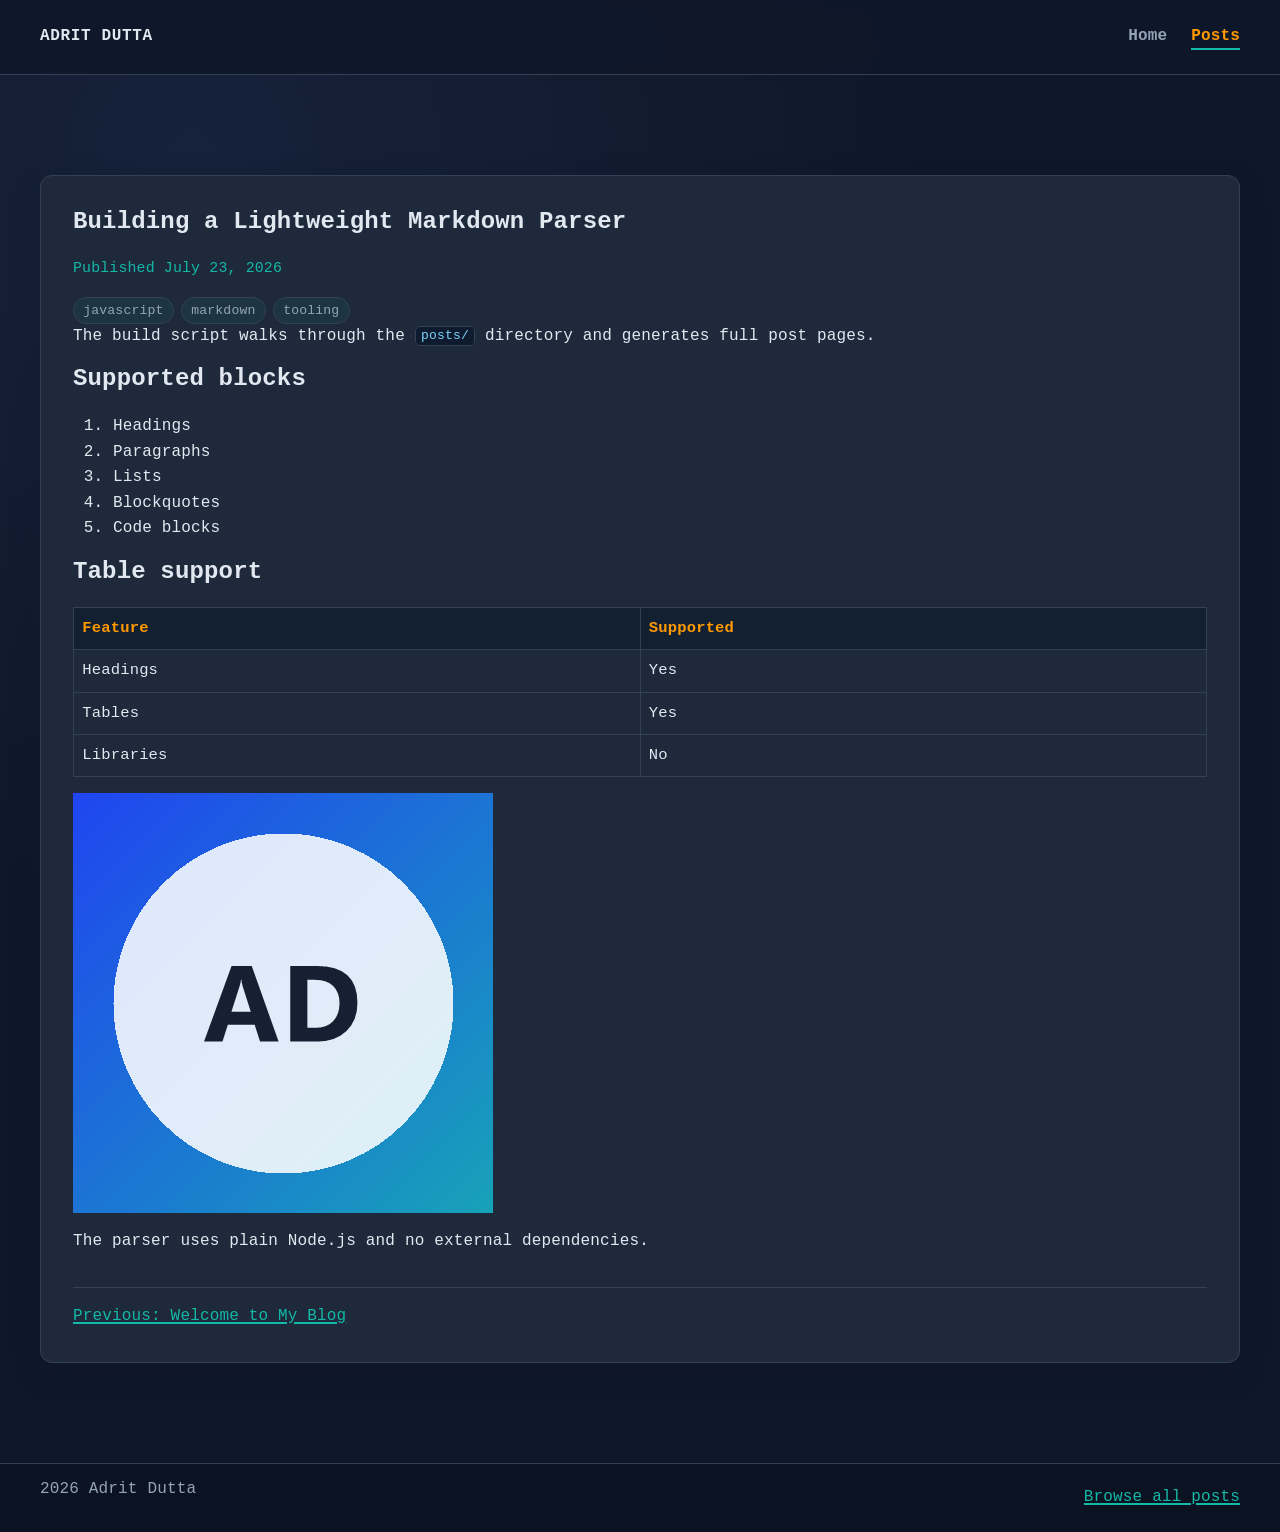
==== blog/building-a-markdown-parser.html @ a7774d2a "pages" ====
<!doctype html>
<html lang="en">
  <head>
    <meta charset="utf-8">
    <meta name="viewport" content="width=device-width, initial-scale=1">
    <title>Building a Lightweight Markdown Parser | Adrit Dutta</title>
    <meta name="description" content="How the custom parser converts markdown to safe static HTML.">
    <link rel="stylesheet" href="../css/styles.css">
  </head>
  <body>
    <a class="skip-link" href="#main-content">Skip to content</a>
    <header class="site-header">
      <div class="container header-inner">
        <a class="brand" href="../index.html" aria-label="Homepage">Adrit Dutta</a>
        <button class="menu-toggle" aria-expanded="false" aria-controls="primary-nav">Menu</button>
        <nav id="primary-nav" class="primary-nav" aria-label="Main navigation">
          <ul>
            <li><a  href="../index.html">Home</a></li>
            <li><a aria-current="page" href="../index.html#posts">Posts</a></li>
          </ul>
        </nav>
      </div>
    </header>
    <main id="main-content" class="post-layout">
      <div class="container">
        <article class="post-article">
          <header>
            <h1>Building a Lightweight Markdown Parser</h1>
            <p class="meta">Published July 23, 2026</p>
            <div class="tags" aria-label="Tags"><span class="tag">javascript</span><span class="tag">markdown</span><span class="tag">tooling</span></div>
          </header>
          <p>The build script walks through the <code>posts/</code> directory and generates full post pages.</p>
<h2>Supported blocks</h2>
<ol><li>Headings</li><li>Paragraphs</li><li>Lists</li><li>Blockquotes</li><li>Code blocks</li></ol>
<h2>Table support</h2>
<table><thead><tr><th>Feature</th><th>Supported</th></tr></thead><tbody><tr><td>Headings</td><td>Yes</td></tr><tr><td>Tables</td><td>Yes</td></tr><tr><td>Libraries</td><td>No</td></tr></tbody></table>
<p><img src="../image_web.png" alt="Workspace illustration"></p>
<p>The parser uses plain Node.js and no external dependencies.</p>
          <nav class="post-nav" aria-label="Post navigation">
            <a rel="prev" href="welcome-to-my-blog.html">Previous: Welcome to My Blog</a>
            
          </nav>
        </article>
      </div>
    </main>
    <footer class="site-footer">
      <div class="container footer-inner">
        <p><span id="copyright-year"></span> Adrit Dutta</p>
        <a href="../index.html#posts">Browse all posts</a>
      </div>
    </footer>
    <script src="../js/site.js" defer></script>
  </body>
</html>
---- css/styles.css ----
:root {
  --color-bg: #0f172a;
  --color-surface: #1e293b;
  --color-surface-alt: #172133;
  --color-primary: #ff9900;
  --color-secondary: #14b8a6;
  --color-text: #e2e8f0;
  --color-text-muted: #94a3b8;
  --color-border: #334155;
  --shadow-color: rgba(15, 23, 42, 0.3);
  --focus: #fbbf24;
  --font-ui: "Source Code Pro", "Cascadia Code", Consolas, Menlo, Monaco, monospace;
  --container-max: 1200px;
  --container-padding: 20px;
  --section-padding: 100px;
  --radius: 12px;
  --space-1: 0.5rem;
  --space-2: 0.75rem;
  --space-3: 1rem;
  --space-4: 1.5rem;
  --space-5: 2rem;
  --space-6: 3rem;
  --transition-fast: all 0.3s ease;
  --transition-slow: all 0.5s ease;
  --transition-reveal: all 0.8s ease;
}

* {
  box-sizing: border-box;
}

html,
body {
  margin: 0;
  padding: 0;
}

body {
  background: radial-gradient(circle at 15% 10%, #16223a 0%, var(--color-bg) 42%);
  color: var(--color-text);
  font-family: var(--font-ui);
  line-height: 1.6;
  letter-spacing: 0.01em;
  text-rendering: optimizeLegibility;
  -webkit-font-smoothing: antialiased;
  scroll-behavior: smooth;
}

img {
  display: block;
  max-width: 100%;
  height: auto;
}

h1,
h2,
h3,
h4 {
  color: var(--color-text);
  line-height: 1.2;
  font-weight: 700;
  margin-top: 0;
}

p {
  margin: 0 0 var(--space-3);
}

a {
  color: var(--color-secondary);
  text-decoration-thickness: 1.5px;
  text-underline-offset: 2px;
  transition: var(--transition-fast);
}

a:hover {
  color: var(--color-primary);
}

a:focus-visible,
button:focus-visible {
  outline: 3px solid var(--focus);
  outline-offset: 2px;
}

.skip-link {
  position: absolute;
  left: -9999px;
  top: auto;
}

.skip-link:focus {
  left: var(--space-3);
  top: var(--space-3);
  background: var(--color-primary);
  color: #111827;
  padding: var(--space-2) var(--space-3);
  border-radius: 8px;
  z-index: 100;
}

.container {
  width: min(100% - (var(--container-padding) * 2), var(--container-max));
  margin-inline: auto;
}

.site-header {
  background: rgba(15, 23, 42, 0.88);
  border-bottom: 1px solid var(--color-border);
  backdrop-filter: blur(8px);
  position: sticky;
  top: 0;
  z-index: 20;
}

.header-inner {
  min-height: 66px;
  display: flex;
  align-items: center;
  justify-content: space-between;
  gap: var(--space-2);
}

.brand {
  color: var(--color-text);
  font-weight: 700;
  font-size: 1rem;
  letter-spacing: 0.04em;
  text-transform: uppercase;
  text-decoration: none;
}

.menu-toggle {
  border: 1px solid var(--color-border);
  background: var(--color-surface);
  color: var(--color-text);
  border-radius: 10px;
  padding: 0.45rem 0.75rem;
  font: inherit;
  transition: var(--transition-fast);
}

.menu-toggle:hover {
  border-color: var(--color-secondary);
  color: var(--color-secondary);
}

.primary-nav {
  display: none;
  width: 100%;
}

.primary-nav[data-open="true"] {
  display: block;
}

.primary-nav ul {
  list-style: none;
  margin: var(--space-2) 0 var(--space-3);
  padding: 0;
  display: grid;
  gap: var(--space-2);
}

.primary-nav a {
  text-decoration: none;
  color: var(--color-text-muted);
  font-weight: 600;
  position: relative;
  padding-bottom: 0.2rem;
}

.primary-nav a[aria-current="page"] {
  color: var(--color-primary);
}

.primary-nav a::after {
  content: "";
  position: absolute;
  left: 0;
  bottom: -0.1rem;
  width: 0;
  height: 2px;
  background: var(--color-secondary);
  transition: width 0.3s ease;
}

.primary-nav a:hover::after,
.primary-nav a[aria-current="page"]::after {
  width: 100%;
}

.hero {
  min-height: calc(100vh - 74px);
  display: grid;
  place-items: center;
  padding: var(--section-padding) 0;
  border-bottom: 1px solid var(--color-border);
  background:
    radial-gradient(circle at 80% 20%, rgba(20, 184, 166, 0.12), transparent 35%),
    radial-gradient(circle at 20% 80%, rgba(255, 153, 0, 0.14), transparent 40%);
}

.eyebrow {
  margin: 0 0 var(--space-2);
  color: var(--color-secondary);
  text-transform: uppercase;
  letter-spacing: 0.08em;
  font-size: 0.78rem;
  font-weight: 700;
}

.hero h1 {
  font-size: clamp(2rem, 5vw, 3.6rem);
  background: linear-gradient(90deg, var(--color-primary), #ffc266);
  -webkit-background-clip: text;
  background-clip: text;
  color: transparent;
  max-width: 22ch;
  margin-bottom: var(--space-3);
}

.lead {
  color: var(--color-text-muted);
  max-width: 64ch;
}

.button {
  display: inline-block;
  margin-top: var(--space-3);
  border-radius: 10px;
  border: 1px solid var(--color-primary);
  background: var(--color-primary);
  color: #111827;
  text-decoration: none;
  font-weight: 700;
  padding: 0.68rem 1.05rem;
  transition: var(--transition-fast);
}

.button:hover {
  background: var(--color-secondary);
  border-color: var(--color-secondary);
  color: #022c22;
  transform: translateY(-2px);
}

.section {
  padding: var(--section-padding) 0;
}

.section:nth-of-type(odd) {
  background: transparent;
}

.section:nth-of-type(even) {
  background: var(--color-surface-alt);
}

.section-heading {
  margin-bottom: var(--space-3);
  text-align: center;
}

.section-heading h2 {
  font-size: clamp(1.5rem, 3vw, 2rem);
  margin-bottom: 0.25rem;
}

.section-heading::after {
  content: "";
  display: block;
  width: 90px;
  height: 2px;
  margin: 0.5rem auto 0;
  background: linear-gradient(90deg, var(--color-primary), var(--color-secondary));
}

.blog-main,
.post-layout {
  padding: var(--section-padding) 0;
}

.post-list {
  list-style: none;
  margin: var(--space-4) 0 0;
  padding: 0;
  display: grid;
  gap: var(--space-3);
}

.search-label {
  display: inline-block;
  margin-bottom: var(--space-1);
  color: var(--color-text-muted);
  font-size: 0.92rem;
}

.search-input {
  width: 100%;
  max-width: 520px;
  border: 1px solid var(--color-border);
  border-radius: 10px;
  padding: 0.68rem 0.82rem;
  font: inherit;
  color: var(--color-text);
  background: #0b1322;
  transition: var(--transition-fast);
}

.search-input::placeholder {
  color: var(--color-text-muted);
}

.search-input:focus-visible {
  outline: 3px solid var(--focus);
  outline-offset: 2px;
  border-color: var(--color-secondary);
}

.post-card {
  background: var(--color-surface);
  border: 1px solid var(--color-border);
  border-radius: var(--radius);
  padding: var(--space-4);
  box-shadow: 0 10px 24px var(--shadow-color);
  transition: var(--transition-fast);
}

.post-card:hover {
  transform: translateY(-5px);
  border-color: var(--color-secondary);
}

.post-card h2 {
  margin-bottom: var(--space-1);
}

.meta {
  color: var(--color-secondary);
  font-size: 0.93rem;
}

.tags {
  display: flex;
  flex-wrap: wrap;
  gap: 0.45rem;
  margin-top: var(--space-2);
}

.tag {
  border-radius: 999px;
  border: 1px solid var(--color-border);
  color: var(--color-text-muted);
  background: rgba(20, 184, 166, 0.08);
  padding: 0.13rem 0.58rem;
  font-size: 0.82rem;
  transition: var(--transition-fast);
}

.tag:hover {
  border-color: var(--color-secondary);
  color: var(--color-secondary);
}

.post-article {
  background: var(--color-surface);
  border: 1px solid var(--color-border);
  border-radius: var(--radius);
  padding: var(--space-5);
  box-shadow: 0 12px 30px var(--shadow-color);
  animation: reveal 0.8s ease both;
}

.post-article hr {
  border: 0;
  border-top: 1px solid var(--color-border);
  margin: var(--space-4) 0;
}

.post-article blockquote {
  margin: var(--space-3) 0;
  padding: 0.1rem 0 0.1rem var(--space-3);
  border-left: 3px solid var(--color-primary);
  color: var(--color-text-muted);
  background: rgba(255, 153, 0, 0.08);
}

.post-article pre {
  overflow-x: auto;
  margin: var(--space-3) 0;
  border-radius: 10px;
  border: 1px solid var(--color-border);
  background: #0b1220;
  color: #dbeafe;
  padding: var(--space-3);
}

.post-article :not(pre) > code {
  border-radius: 5px;
  border: 1px solid var(--color-border);
  background: #0e1a2d;
  color: #7dd3fc;
  padding: 0.09rem 0.34rem;
}

.post-article table {
  width: 100%;
  margin: var(--space-3) 0;
  border-collapse: collapse;
  font-size: 0.97rem;
}

.post-article th,
.post-article td {
  text-align: left;
  border: 1px solid var(--color-border);
  padding: 0.52rem;
}

.post-article thead th {
  color: var(--color-primary);
  background: #132032;
}

.post-nav {
  display: grid;
  gap: var(--space-2);
  margin-top: var(--space-5);
  padding-top: var(--space-3);
  border-top: 1px solid var(--color-border);
}

.site-footer {
  border-top: 1px solid var(--color-border);
  background: #0b1322;
  color: var(--color-text-muted);
}

.footer-inner {
  min-height: 68px;
  display: flex;
  flex-wrap: wrap;
  align-items: center;
  justify-content: space-between;
  gap: var(--space-2);
}

@media (min-width: 760px) {
  .header-inner {
    min-height: 74px;
  }

  .menu-toggle {
    display: none;
  }

  .primary-nav {
    display: block;
    width: auto;
  }

  .primary-nav ul {
    margin: 0;
    display: flex;
    align-items: center;
    gap: var(--space-4);
  }

  .hero {
    min-height: calc(100vh - 74px);
  }
}

@media (max-width: 759px) {
  .hero {
    min-height: auto;
    padding: 88px 0 74px;
  }

  .button {
    display: block;
    width: fit-content;
  }

  .section,
  .blog-main,
  .post-layout {
    padding: 70px 0;
  }

  .post-article {
    padding: var(--space-4);
  }
}

@keyframes reveal {
  from {
    opacity: 0;
    transform: translateY(18px);
  }

  to {
    opacity: 1;
    transform: translateY(0);
  }
}
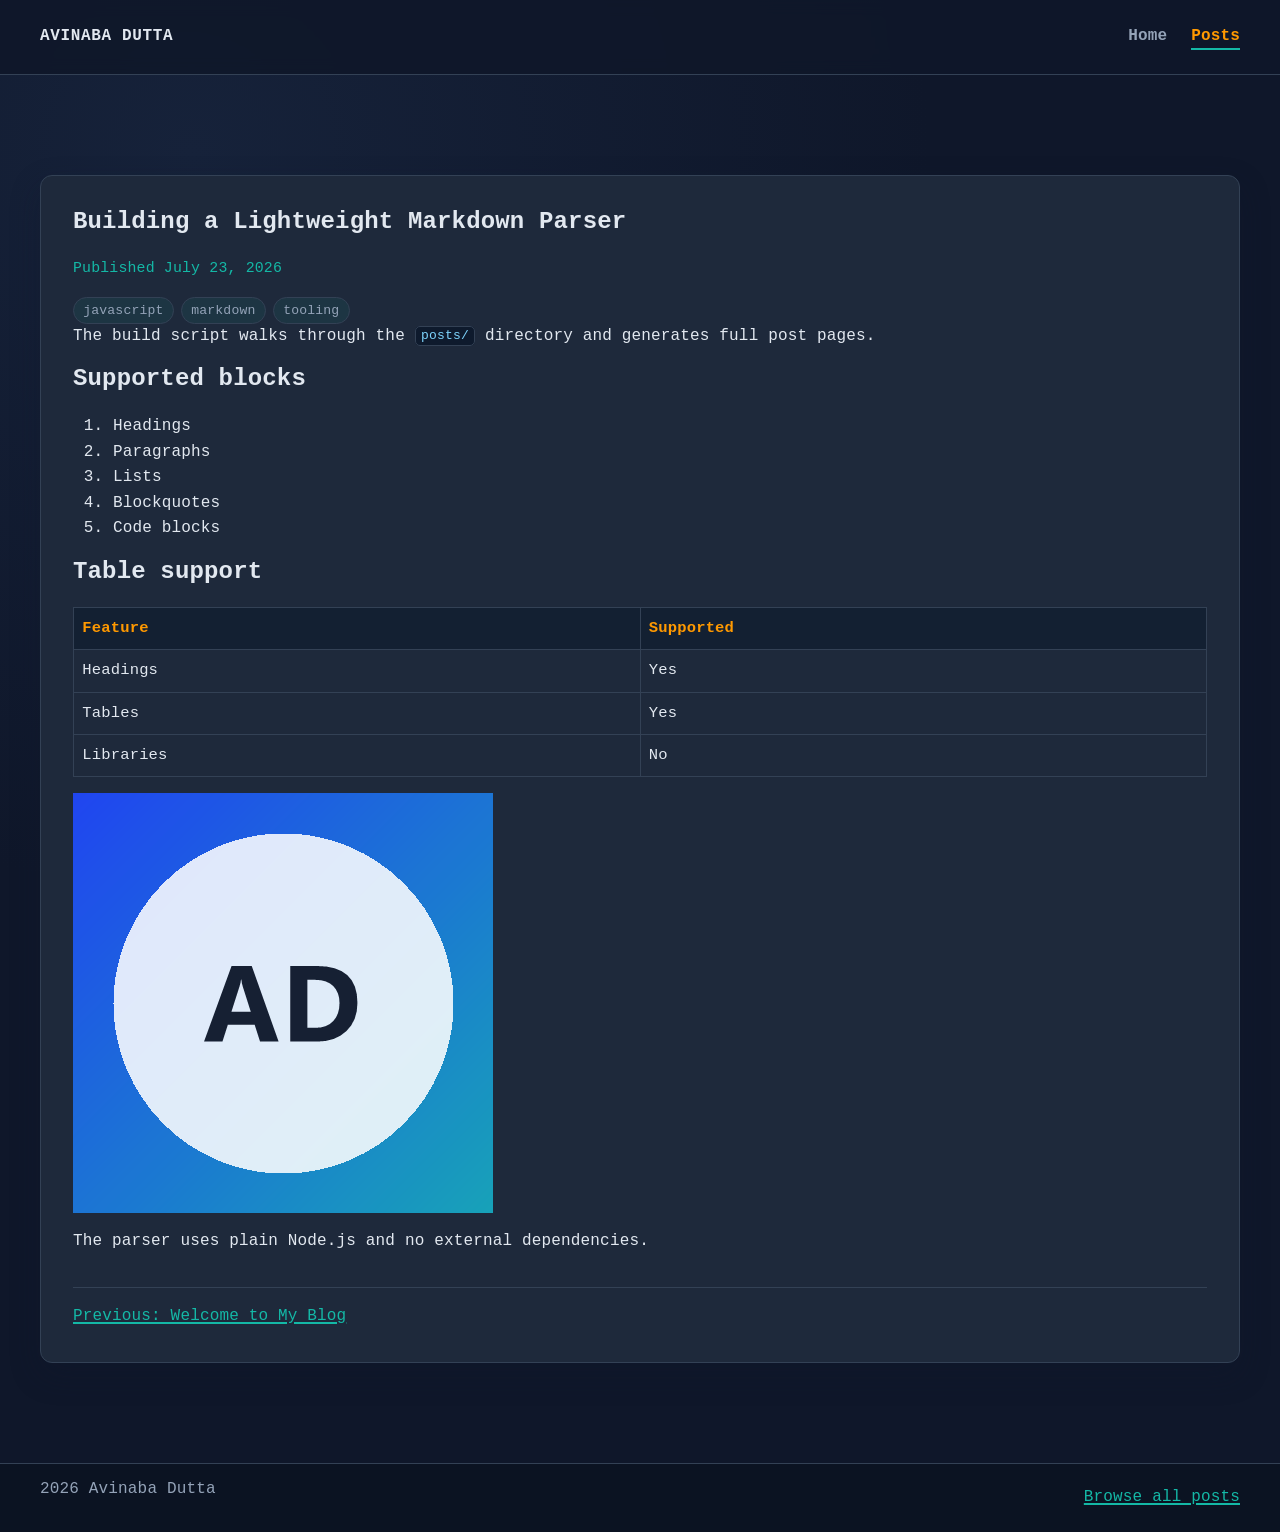
==== commit bfae1d8e: "update author name from Adrit Dutta to Avinaba Dutta across multiple files" ====
--- a/blog/building-a-markdown-parser.html
+++ b/blog/building-a-markdown-parser.html
@@ -3,7 +3,7 @@
   <head>
     <meta charset="utf-8">
     <meta name="viewport" content="width=device-width, initial-scale=1">
-    <title>Building a Lightweight Markdown Parser | Adrit Dutta</title>
+    <title>Building a Lightweight Markdown Parser | Avinaba Dutta</title>
     <meta name="description" content="How the custom parser converts markdown to safe static HTML.">
     <link rel="stylesheet" href="../css/styles.css">
   </head>
@@ -11,7 +11,7 @@
     <a class="skip-link" href="#main-content">Skip to content</a>
     <header class="site-header">
       <div class="container header-inner">
-        <a class="brand" href="../index.html" aria-label="Homepage">Adrit Dutta</a>
+        <a class="brand" href="../index.html" aria-label="Homepage">Avinaba Dutta</a>
         <button class="menu-toggle" aria-expanded="false" aria-controls="primary-nav">Menu</button>
         <nav id="primary-nav" class="primary-nav" aria-label="Main navigation">
           <ul>
@@ -45,7 +45,7 @@
     </main>
     <footer class="site-footer">
       <div class="container footer-inner">
-        <p><span id="copyright-year"></span> Adrit Dutta</p>
+        <p><span id="copyright-year"></span> Avinaba Dutta</p>
         <a href="../index.html#posts">Browse all posts</a>
       </div>
     </footer>
